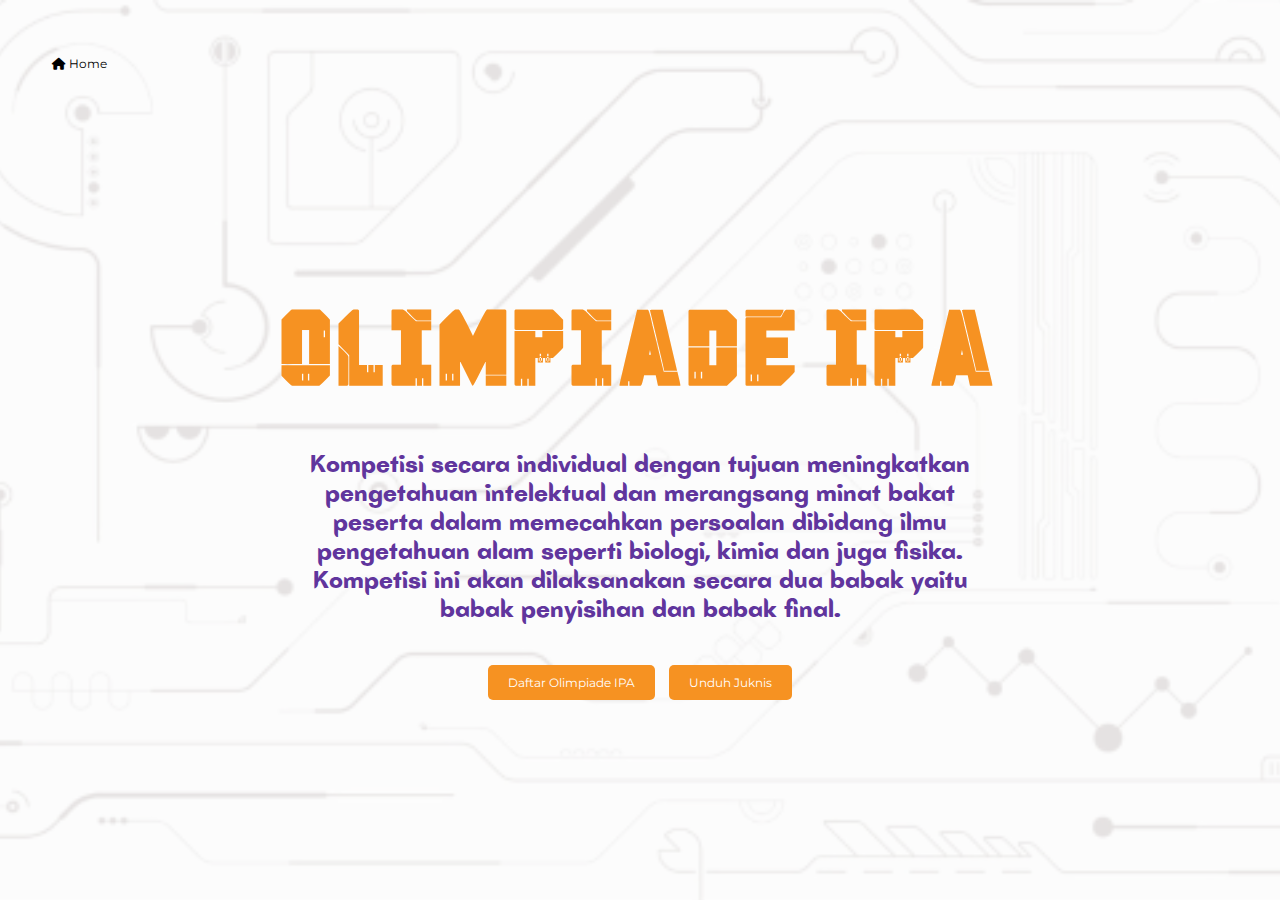
==== c-ipa.html @ 5451069b "second commit" ====
<!DOCTYPE html>
<html lang="en">

<head>
    <meta charset="UTF-8">
    <meta name="viewport" content="width=device-width, initial-scale=1.0">
    <link rel="stylesheet" href="https://cdnjs.cloudflare.com/ajax/libs/font-awesome/6.0.0-beta3/css/all.min.css">
    <link rel="stylesheet" href="style/competition.css">
    <link rel="stylesheet" href="style/responsive.css">
    <title>Olimpiade IPA</title>
</head>

<body>
    <main class="main-bg bg">
        <div class="container">
            <div class="row screen-main flex">
                <div class="nav flex col-12">
                    <a href="index.html"><i class="fas fa-home"></i> Home</a>
                </div>
                <div class="content flex col-12">
                    <h1>OLIMPIADE IPA</h1>
                    <p>Kompetisi secara individual dengan tujuan meningkatkan pengetahuan intelektual dan merangsang
                        minat bakat peserta dalam memecahkan persoalan dibidang ilmu pengetahuan alam seperti biologi,
                        kimia dan juga fisika. Kompetisi ini akan dilaksanakan secara dua babak yaitu babak penyisihan
                        dan babak final.</p>
                    <div class="btn">
                        <a href="/">Daftar Olimpiade IPA</a>
                        <a href="/">Unduh Juknis</a>
                    </div>
                </div>
            </div>
        </div>
    </main>
</body>

</html>
---- style/competition.css ----
/* Default */

* {
    margin: 0;
    padding: 0;
    box-sizing: border-box;
}

/* Import */

@font-face {
    font-family: 'cyborg';
    src: url('../fonts/Cyborg-Punk.ttf');
}

@font-face {
    font-family: 'batangas';
    src: url('../fonts/Batangas-Bold-700.otf');
}

@font-face {
    font-family: 'akira';
    src: url('../fonts/Akira-Expanded-Demo.otf');
}

@font-face {
    font-family: 'mont';
    src: url('../fonts/Montserrat-VariableFont_wght.ttf');
}

/* Template */

.flex {
    display: flex;
    justify-content: center;
    align-items: center;
    flex-direction: column;
}

.bg {
    position: relative;
    overflow: hidden;
}

.bg::before {
    content: '';
    position: absolute;
    top: 0;
    left: 0;
    width: 100%;
    height: 100%;
    
    background-position: center;
    background-repeat: no-repeat;
    background-size: cover;
    opacity: 0.5; /* Atur opasitas sesuai kebutuhan */
    z-index: 1;
}

.bg .row {
    position: relative;
    z-index: 2;
    padding: 20px;
    color: #000;
}

.main-bg::before {
    background-image: url('../assets/03-bg.png');
}

/* Main Page */

a {
    font-size: 12px;
    font-family: 'mont';
}

body {
    overflow: hidden;
}

main {
    height: 100vh;
}

.container {
    width: 100%;
    height: 100%;
}

.screen-main {
    width: 100%;
    height: 100%;
}

.screen-main .nav {
    height: 10%;
    align-items: start;
}

.screen-main .nav a {
    text-decoration: none;
    color: #000;

}

.screen-main .content {
    height: 90%;
    gap: 50px;
    text-align: center;
}

.screen-main .content h1 {
    color: #f69222;
    font-size: 60px;
    font-family: 'cyborg', 'mont';
}

.screen-main .content p {
    color: #60359d;
    width: 60%;
    font-size: 25px;
    font-weight: 400;
    font-family: 'batangas', 'mont';
}

.screen-main .content .btn a {
    text-decoration: none;
    color: white;
    border-radius: 5px;
    margin-inline: 5px;
    background-color: #f69222;
    padding: 10px 20px;
}

footer {
    width: 100%;
    height: 80px;
    background-color: #60359d;
}

footer p {
    color: white;
}

/* Responsive */

@media (max-width: 575.98px) {
    
    .screen-main .content {
        height: 90%;
        gap: 30px;
        text-align: center;
        padding-bottom: 100px;
    }
    
    .screen-main .content h1 {
        color: #f69222;
        font-size: 30px;
        font-family: 'cyborg', 'mont';
    }
    
    .screen-main .content p {
        color: #60359d;
        width: 90%;
        font-size: 15px;
        font-weight: 400;
        font-family: 'batangas', 'mont';
    }

    .screen-main .content .btn {
        display: flex;
    }
    
    .screen-main .content .btn a {
        text-decoration: none;
        color: white;
        border-radius: 5px;
        margin-inline: 5px;
        background-color: #f69222;
        padding: 10px 20px;
    }
}
---- style/responsive.css ----
/* Root variables for basic spacing and breakpoints */
:root {
    --spacing-unit: 16px;
    --breakpoint-xs: 0px;
    --breakpoint-sm: 576px;
    --breakpoint-md: 768px;
    --breakpoint-lg: 992px;
    --breakpoint-xl: 1200px;
  }
  
  /* Basic styles for the container */
  .container {
    width: 100%;
    margin-right: auto;
    margin-left: auto;
    padding-right: var(--spacing-unit);
    padding-left: var(--spacing-unit);
  }
  
  @media (min-width: var(--breakpoint-sm)) {
    .container {
      max-width: 540px;
    }
  }
  
  @media (min-width: var(--breakpoint-md)) {
    .container {
      max-width: 720px;
    }
  }
  
  @media (min-width: var(--breakpoint-lg)) {
    .container {
      max-width: 960px;
    }
  }
  
  @media (min-width: var(--breakpoint-xl)) {
    .container {
      max-width: 1140px;
    }
  }
  
  /* Row styles */
  .row {
    display: flex;
    flex-wrap: wrap;
    margin-right: -var(--spacing-unit);
    margin-left: -var(--spacing-unit);
  }
  
  /* Column styles */
  [class*='col-'] {
    position: relative;
    width: 100%;
    padding-right: var(--spacing-unit);
    padding-left: var(--spacing-unit);
  }
  
  /* Column width percentages */
  .col-1 { width: 8.33%; }
  .col-2 { width: 16.66%; }
  .col-3 { width: 25%; }
  .col-4 { width: 33.33%; }
  .col-5 { width: 41.66%; }
  .col-6 { width: 50%; }
  .col-7 { width: 58.33%; }
  .col-8 { width: 66.66%; }
  .col-9 { width: 75%; }
  .col-10 { width: 83.33%; }
  .col-11 { width: 91.66%; }
  .col-12 { width: 100%; }
  
 /* Extra small devices (portrait phones, less than 576px) */
@media (max-width: 575.98px) {
  .col-xs-1 { width: 8.33%; }
  .col-xs-2 { width: 16.66%; }
  .col-xs-3 { width: 25%; }
  .col-xs-4 { width: 33.33%; }
  .col-xs-5 { width: 41.66%; }
  .col-xs-6 { width: 50%; }
  .col-xs-7 { width: 58.33%; }
  .col-xs-8 { width: 66.66%; }
  .col-xs-9 { width: 75%; }
  .col-xs-10 { width: 83.33%; }
  .col-xs-11 { width: 91.66%; }
  .col-xs-12 { width: 100%; }
}

  
  /* Responsive columns for small devices */
  @media (min-width: var(--breakpoint-sm)) {
    .col-sm-1 { width: 8.33%; }
    .col-sm-2 { width: 16.66%; }
    .col-sm-3 { width: 25%; }
    .col-sm-4 { width: 33.33%; }
    .col-sm-5 { width: 41.66%; }
    .col-sm-6 { width: 50%; }
    .col-sm-7 { width: 58.33%; }
    .col-sm-8 { width: 66.66%; }
    .col-sm-9 { width: 75%; }
    .col-sm-10 { width: 83.33%; }
    .col-sm-11 { width: 91.66%; }
    .col-sm-12 { width: 100%; }
  }
  
  /* Responsive columns for medium devices */
  @media (max-width: var(--breakpoint-md)) {
    .col-md-1 { width: 8.33%; }
    .col-md-2 { width: 16.66%; }
    .col-md-3 { width: 25%; }
    .col-md-4 { width: 33.33%; }
    .col-md-5 { width: 41.66%; }
    .col-md-6 { width: 50%; }
    .col-md-7 { width: 58.33%; }
    .col-md-8 { width: 66.66%; }
    .col-md-9 { width: 75%; }
    .col-md-10 { width: 83.33%; }
    .col-md-11 { width: 91.66%; }
    .col-md-12 { width: 100%; }
  }
  
  /* Responsive columns for large devices */
  @media (max-width: var(--breakpoint-lg)) {
    .col-lg-1 { width: 8.33%; }
    .col-lg-2 { width: 16.66%; }
    .col-lg-3 { width: 25%; }
    .col-lg-4 { width: 33.33%; }
    .col-lg-5 { width: 41.66%; }
    .col-lg-6 { width: 50%; }
    .col-lg-7 { width: 58.33%; }
    .col-lg-8 { width: 66.66%; }
    .col-lg-9 { width: 75%; }
    .col-lg-10 { width: 83.33%; }
    .col-lg-11 { width: 91.66%; }
    .col-lg-12 { width: 100%; }
  }
  
  /* Responsive columns for extra large devices */
  @media (max-width: var(--breakpoint-xl)) {
    .col-xl-1 { width: 8.33%; }
    .col-xl-2 { width: 16.66%; }
    .col-xl-3 { width: 25%; }
    .col-xl-4 { width: 33.33%; }
    .col-xl-5 { width: 41.66%; }
    .col-xl-6 { width: 50%; }
    .col-xl-7 { width: 58.33%; }
    .col-xl-8 { width: 66.66%; }
    .col-xl-9 { width: 75%; }
    .col-xl-10 { width: 83.33%; }
    .col-xl-11 { width: 91.66%; }
    .col-xl-12 { width: 100%; }
  }
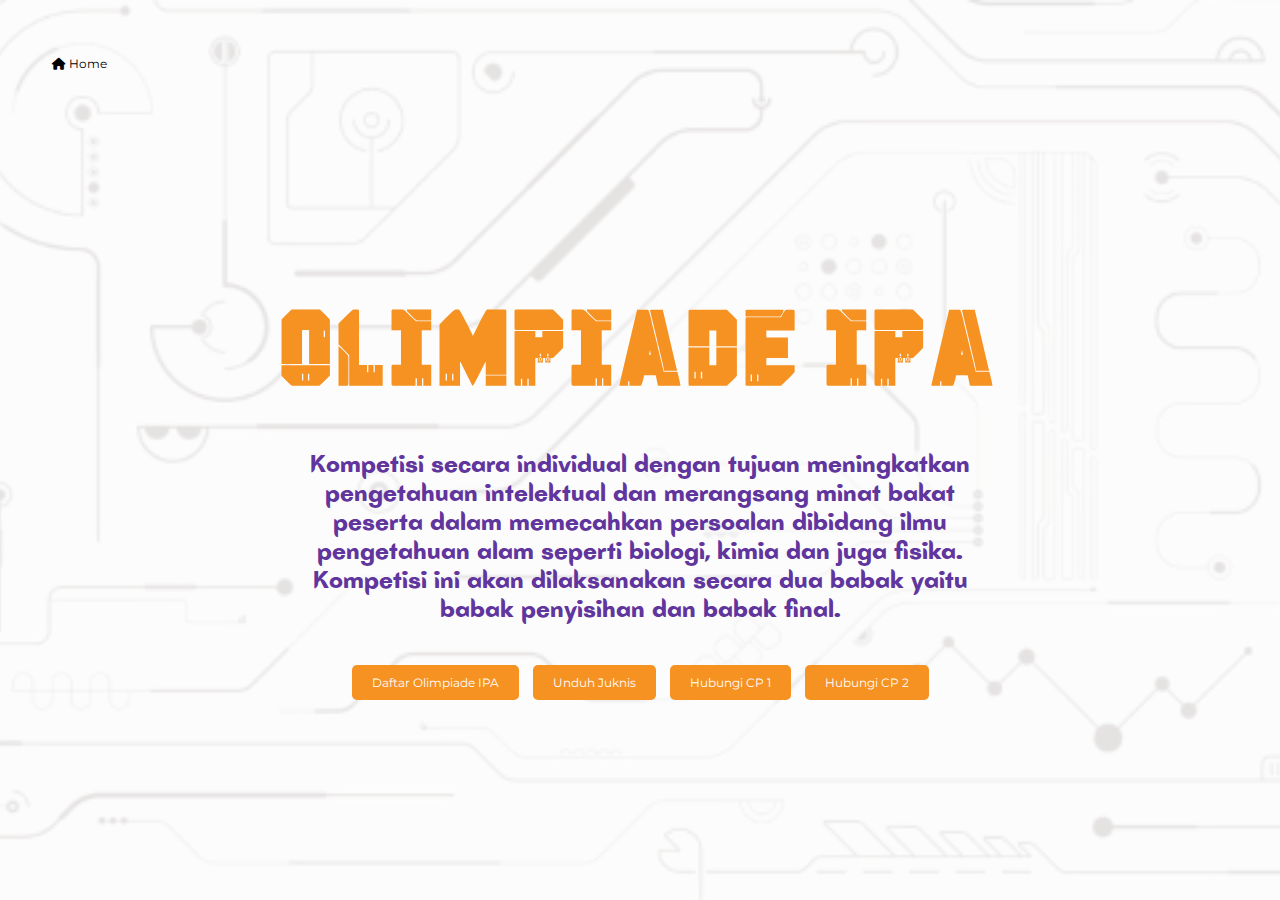
==== commit 5552b314: "CP" ====
--- a/c-ipa.html
+++ b/c-ipa.html
@@ -1,13 +1,20 @@
 <!DOCTYPE html>
-<html lang="en">
+<html lang="id">
 
 <head>
     <meta charset="UTF-8">
     <meta name="viewport" content="width=device-width, initial-scale=1.0">
+    <meta name="title" content="Lomba Olimpiade IPA Crescenta 2024">
+    <meta name="description" content="Ikuti Lomba IPA Crescenta 2024 dan tunjukkan keahlian Anda dalam sains! Ajang bergengsi ini menawarkan berbagai hadiah menarik untuk para ilmuwan muda. Daftar sekarang dan jadilah bagian dari kompetisi yang inspiratif ini.">
+    <meta name="keywords" content="Lomba IPA, Crescenta 2024, Kompetisi Sains, Ilmuwan Muda, Hadiah Menarik, Ajang Bergengsi, Daftar Lomba, Kompetisi Pelajar, Sains Pelajar, Penelitian Sains">
+    <meta name="author" content="Daffa Rafidan">
+    <link rel="canonical" href="https://crescenta2024.com/c-ipa.html">
+    <link rel="icon" href="assets/01-logoc.ico" type="image/x-icon">
+    <link rel="shortcut icon" href="assets/01-logoc.ico" type="image/x-icon">
     <link rel="stylesheet" href="https://cdnjs.cloudflare.com/ajax/libs/font-awesome/6.0.0-beta3/css/all.min.css">
     <link rel="stylesheet" href="style/competition.css">
     <link rel="stylesheet" href="style/responsive.css">
-    <title>Olimpiade IPA</title>
+    <title>Olimpiade IPA | Crescenta 2024</title>
 </head>
 
 <body>
@@ -24,8 +31,10 @@
                         kimia dan juga fisika. Kompetisi ini akan dilaksanakan secara dua babak yaitu babak penyisihan
                         dan babak final.</p>
                     <div class="btn">
-                        <a href="/">Daftar Olimpiade IPA</a>
+                        <a href="https://docs.google.com/forms/d/1oFFz5vOZBq4vJwti_7nRyC_HmvOHtviDKgd0fo-uerE/edit">Daftar Olimpiade IPA</a>
                         <a href="/">Unduh Juknis</a>
+                        <a href="https://wa.me/+6282135619803">Hubungi CP 1</a>
+                        <a href="https://wa.me/+6285641711063">Hubungi CP 2</a>
                     </div>
                 </div>
             </div>
--- a/style/competition.css
+++ b/style/competition.css
@@ -145,7 +145,7 @@
 
 /* Responsive */
 
-@media (max-width: 575.98px) {
+@media (max-width: 992px) {
     
     .screen-main .content {
         height: 90%;
@@ -180,4 +180,26 @@
         background-color: #f69222;
         padding: 10px 20px;
     }
+}
+
+@media screen and (max-width: 576px) {
+    .screen-main .content .btn {
+        display: flex;
+        flex-direction: column;
+        gap: 10px;
+        width: 95%;
+    }
+
+    .screen-main .content h1 {
+        font-size: 20px ;
+    }
+
+    .screen-main .content p {
+        font-size: 13px;
+        text-align: justify;
+    }
+
+    .screen-main .content .btn a {
+        font-size: 8px;
+    }
 }--- a/style/responsive.css
+++ b/style/responsive.css
@@ -1,154 +1,151 @@
 /* Root variables for basic spacing and breakpoints */
 :root {
-    --spacing-unit: 16px;
-    --breakpoint-xs: 0px;
-    --breakpoint-sm: 576px;
-    --breakpoint-md: 768px;
-    --breakpoint-lg: 992px;
-    --breakpoint-xl: 1200px;
-  }
-  
-  /* Basic styles for the container */
-  .container {
-    width: 100%;
-    margin-right: auto;
-    margin-left: auto;
-    padding-right: var(--spacing-unit);
-    padding-left: var(--spacing-unit);
-  }
-  
-  @media (min-width: var(--breakpoint-sm)) {
-    .container {
-      max-width: 540px;
-    }
-  }
-  
-  @media (min-width: var(--breakpoint-md)) {
-    .container {
-      max-width: 720px;
-    }
-  }
-  
-  @media (min-width: var(--breakpoint-lg)) {
-    .container {
-      max-width: 960px;
-    }
-  }
-  
-  @media (min-width: var(--breakpoint-xl)) {
-    .container {
-      max-width: 1140px;
-    }
-  }
-  
-  /* Row styles */
-  .row {
-    display: flex;
-    flex-wrap: wrap;
-    margin-right: -var(--spacing-unit);
-    margin-left: -var(--spacing-unit);
-  }
-  
-  /* Column styles */
-  [class*='col-'] {
-    position: relative;
-    width: 100%;
-    padding-right: var(--spacing-unit);
-    padding-left: var(--spacing-unit);
-  }
-  
-  /* Column width percentages */
-  .col-1 { width: 8.33%; }
-  .col-2 { width: 16.66%; }
-  .col-3 { width: 25%; }
-  .col-4 { width: 33.33%; }
-  .col-5 { width: 41.66%; }
-  .col-6 { width: 50%; }
-  .col-7 { width: 58.33%; }
-  .col-8 { width: 66.66%; }
-  .col-9 { width: 75%; }
-  .col-10 { width: 83.33%; }
-  .col-11 { width: 91.66%; }
-  .col-12 { width: 100%; }
-  
- /* Extra small devices (portrait phones, less than 576px) */
-@media (max-width: 575.98px) {
-  .col-xs-1 { width: 8.33%; }
-  .col-xs-2 { width: 16.66%; }
-  .col-xs-3 { width: 25%; }
-  .col-xs-4 { width: 33.33%; }
-  .col-xs-5 { width: 41.66%; }
-  .col-xs-6 { width: 50%; }
-  .col-xs-7 { width: 58.33%; }
-  .col-xs-8 { width: 66.66%; }
-  .col-xs-9 { width: 75%; }
-  .col-xs-10 { width: 83.33%; }
-  .col-xs-11 { width: 91.66%; }
-  .col-xs-12 { width: 100%; }
+  --spacing-unit: 16px;
+  --breakpoint-xs: 575px;
+  --breakpoint-sm: 576px;
+  --breakpoint-md: 768px;
+  --breakpoint-lg: 992px;
+  --breakpoint-xl: 1200px;
 }
 
-  
-  /* Responsive columns for small devices */
-  @media (min-width: var(--breakpoint-sm)) {
-    .col-sm-1 { width: 8.33%; }
-    .col-sm-2 { width: 16.66%; }
-    .col-sm-3 { width: 25%; }
-    .col-sm-4 { width: 33.33%; }
-    .col-sm-5 { width: 41.66%; }
-    .col-sm-6 { width: 50%; }
-    .col-sm-7 { width: 58.33%; }
-    .col-sm-8 { width: 66.66%; }
-    .col-sm-9 { width: 75%; }
-    .col-sm-10 { width: 83.33%; }
-    .col-sm-11 { width: 91.66%; }
-    .col-sm-12 { width: 100%; }
+/* Basic styles for the container */
+.container {
+  width: 100%;
+  margin-right: auto;
+  margin-left: auto;
+  padding-right: var(--spacing-unit);
+  padding-left: var(--spacing-unit);
+}
+
+@media (min-width: var(--breakpoint-sm)) {
+  .container {
+      max-width: 540px;
   }
-  
-  /* Responsive columns for medium devices */
-  @media (max-width: var(--breakpoint-md)) {
-    .col-md-1 { width: 8.33%; }
-    .col-md-2 { width: 16.66%; }
-    .col-md-3 { width: 25%; }
-    .col-md-4 { width: 33.33%; }
-    .col-md-5 { width: 41.66%; }
-    .col-md-6 { width: 50%; }
-    .col-md-7 { width: 58.33%; }
-    .col-md-8 { width: 66.66%; }
-    .col-md-9 { width: 75%; }
-    .col-md-10 { width: 83.33%; }
-    .col-md-11 { width: 91.66%; }
-    .col-md-12 { width: 100%; }
+}
+
+@media (min-width: var(--breakpoint-md)) {
+  .container {
+      max-width: 720px;
   }
-  
-  /* Responsive columns for large devices */
-  @media (max-width: var(--breakpoint-lg)) {
-    .col-lg-1 { width: 8.33%; }
-    .col-lg-2 { width: 16.66%; }
-    .col-lg-3 { width: 25%; }
-    .col-lg-4 { width: 33.33%; }
-    .col-lg-5 { width: 41.66%; }
-    .col-lg-6 { width: 50%; }
-    .col-lg-7 { width: 58.33%; }
-    .col-lg-8 { width: 66.66%; }
-    .col-lg-9 { width: 75%; }
-    .col-lg-10 { width: 83.33%; }
-    .col-lg-11 { width: 91.66%; }
-    .col-lg-12 { width: 100%; }
+}
+
+@media (min-width: var(--breakpoint-lg)) {
+  .container {
+      max-width: 960px;
   }
-  
-  /* Responsive columns for extra large devices */
-  @media (max-width: var(--breakpoint-xl)) {
-    .col-xl-1 { width: 8.33%; }
-    .col-xl-2 { width: 16.66%; }
-    .col-xl-3 { width: 25%; }
-    .col-xl-4 { width: 33.33%; }
-    .col-xl-5 { width: 41.66%; }
-    .col-xl-6 { width: 50%; }
-    .col-xl-7 { width: 58.33%; }
-    .col-xl-8 { width: 66.66%; }
-    .col-xl-9 { width: 75%; }
-    .col-xl-10 { width: 83.33%; }
-    .col-xl-11 { width: 91.66%; }
-    .col-xl-12 { width: 100%; }
+}
+
+@media (min-width: var(--breakpoint-xl)) {
+  .container {
+      max-width: 1140px;
   }
-  +}
+
+/* Row styles */
+.row {
+  display: flex;
+  flex-wrap: wrap;
+  margin-right: -var(--spacing-unit);
+  margin-left: -var(--spacing-unit);
+}
+
+/* Column styles */
+[class*='col-'] {
+  position: relative;
+  width: 100%;
+  padding-right: var(--spacing-unit);
+  padding-left: var(--spacing-unit);
+}
+
+/* Column width percentages */
+.col-1 { width: 8.33%; }
+.col-2 { width: 16.66%; }
+.col-3 { width: 25%; }
+.col-4 { width: 33.33%; }
+.col-5 { width: 41.66%; }
+.col-6 { width: 50%; }
+.col-7 { width: 58.33%; }
+.col-8 { width: 66.66%; }
+.col-9 { width: 75%; }
+.col-10 { width: 83.33%; }
+.col-11 { width: 91.66%; }
+.col-12 { width: 100%; }
+
+@media (max-width: var(--breakpoint-xs)) {
+  .col-sm-1 { width: 8.33%; }
+  .col-sm-2 { width: 16.66%; }
+  .col-sm-3 { width: 25%; }
+  .col-xs-4 { width: 33.33%; }
+  .col-sm-5 { width: 41.66%; }
+  .col-sm-6 { width: 50%; }
+  .col-sm-7 { width: 58.33%; }
+  .col-xs-8 { width: 66.66%; }
+  .col-sm-9 { width: 75%; }
+  .col-sm-10 { width: 83.33%; }
+  .col-sm-11 { width: 91.66%; }
+  .col-sm-12 { width: 100%; }
+}
+
+/* Responsive columns for small devices */
+@media (min-width: var(--breakpoint-sm)) {
+  .col-sm-1 { width: 8.33%; }
+  .col-sm-2 { width: 16.66%; }
+  .col-sm-3 { width: 25%; }
+  .col-sm-4 { width: 33.33%; }
+  .col-sm-5 { width: 41.66%; }
+  .col-sm-6 { width: 50%; }
+  .col-sm-7 { width: 58.33%; }
+  .col-sm-8 { width: 66.66%; }
+  .col-sm-9 { width: 75%; }
+  .col-sm-10 { width: 83.33%; }
+  .col-sm-11 { width: 91.66%; }
+  .col-sm-12 { width: 100%; }
+}
+
+/* Responsive columns for medium devices */
+@media (min-width: var(--breakpoint-md)) {
+  .col-md-1 { width: 8.33%; }
+  .col-md-2 { width: 16.66%; }
+  .col-md-3 { width: 25%; }
+  .col-md-4 { width: 33.33%; }
+  .col-md-5 { width: 41.66%; }
+  .col-md-6 { width: 50%; }
+  .col-md-7 { width: 58.33%; }
+  .col-md-8 { width: 66.66%; }
+  .col-md-9 { width: 75%; }
+  .col-md-10 { width: 83.33%; }
+  .col-md-11 { width: 91.66%; }
+  .col-md-12 { width: 100%; }
+}
+
+/* Responsive columns for large devices */
+@media (min-width: var(--breakpoint-lg)) {
+  .col-lg-1 { width: 8.33%; }
+  .col-lg-2 { width: 16.66%; }
+  .col-lg-3 { width: 25%; }
+  .col-lg-4 { width: 33.33%; }
+  .col-lg-5 { width: 41.66%; }
+  .col-lg-6 { width: 50%; }
+  .col-lg-7 { width: 58.33%; }
+  .col-lg-8 { width: 66.66%; }
+  .col-lg-9 { width: 75%; }
+  .col-lg-10 { width: 83.33%; }
+  .col-lg-11 { width: 91.66%; }
+  .col-lg-12 { width: 100%; }
+}
+
+/* Responsive columns for extra large devices */
+@media (min-width: var(--breakpoint-xl)) {
+  .col-xl-1 { width: 8.33%; }
+  .col-xl-2 { width: 16.66%; }
+  .col-xl-3 { width: 25%; }
+  .col-xl-4 { width: 33.33%; }
+  .col-xl-5 { width: 41.66%; }
+  .col-xl-6 { width: 50%; }
+  .col-xl-7 { width: 58.33%; }
+  .col-xl-8 { width: 66.66%; }
+  .col-xl-9 { width: 75%; }
+  .col-xl-10 { width: 83.33%; }
+  .col-xl-11 { width: 91.66%; }
+  .col-xl-12 { width: 100%; }
+}
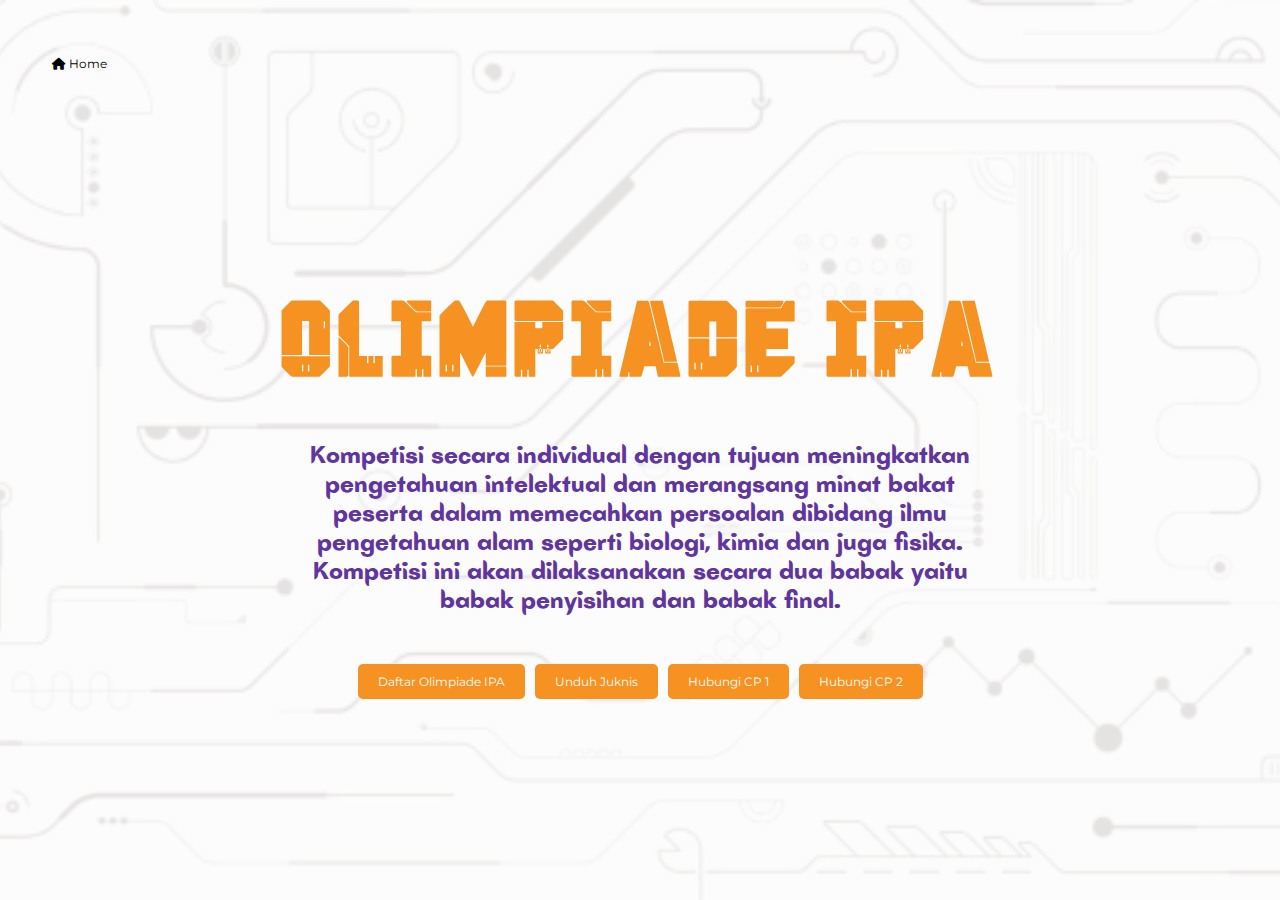
==== commit 33be1124: "final 1" ====
--- a/c-ipa.html
+++ b/c-ipa.html
@@ -32,7 +32,8 @@
                         dan babak final.</p>
                     <div class="btn">
                         <a href="https://docs.google.com/forms/d/1oFFz5vOZBq4vJwti_7nRyC_HmvOHtviDKgd0fo-uerE/edit">Daftar Olimpiade IPA</a>
-                        <a href="/">Unduh Juknis</a>
+                        <a class="redirect">Unduh Juknis</a>
+                        <script src="script/comp.js"></script>
                         <a href="https://wa.me/+6282135619803">Hubungi CP 1</a>
                         <a href="https://wa.me/+6285641711063">Hubungi CP 2</a>
                     </div>
--- a/style/competition.css
+++ b/style/competition.css
@@ -73,6 +73,7 @@
 a {
     font-size: 12px;
     font-family: 'mont';
+    cursor: pointer;
 }
 
 body {
@@ -122,6 +123,11 @@
     font-size: 25px;
     font-weight: 400;
     font-family: 'batangas', 'mont';
+}
+
+.screen-main .content .btn {
+    display: flex;
+    align-items: center;
 }
 
 .screen-main .content .btn a {
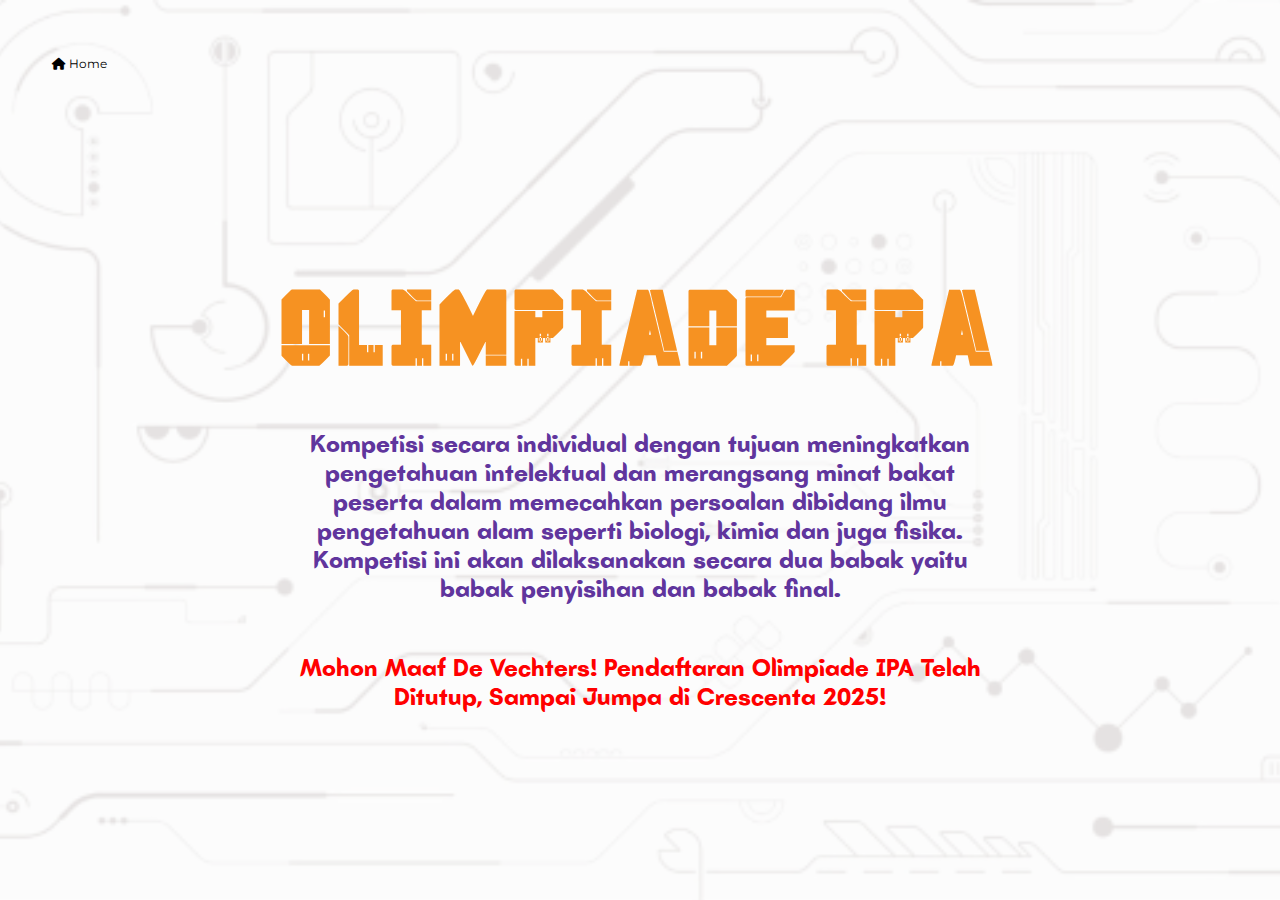
==== commit 06c424eb: "close 3" ====
--- a/c-ipa.html
+++ b/c-ipa.html
@@ -30,13 +30,14 @@
                         minat bakat peserta dalam memecahkan persoalan dibidang ilmu pengetahuan alam seperti biologi,
                         kimia dan juga fisika. Kompetisi ini akan dilaksanakan secara dua babak yaitu babak penyisihan
                         dan babak final.</p>
-                    <div class="btn">
+                    <!-- <div class="btn">
                         <a href="https://docs.google.com/forms/d/1oFFz5vOZBq4vJwti_7nRyC_HmvOHtviDKgd0fo-uerE/edit">Daftar Olimpiade IPA</a>
                         <a class="redirect">Unduh Juknis</a>
                         <script src="script/comp.js"></script>
                         <a href="https://wa.me/+6282135619803">Hubungi CP 1</a>
                         <a href="https://wa.me/+6285641711063">Hubungi CP 2</a>
-                    </div>
+                    </div> -->
+                    <p style="color: red;">Mohon Maaf De Vechters! Pendaftaran Olimpiade IPA Telah Ditutup, Sampai Jumpa di Crescenta 2025!</p>
                 </div>
             </div>
         </div>
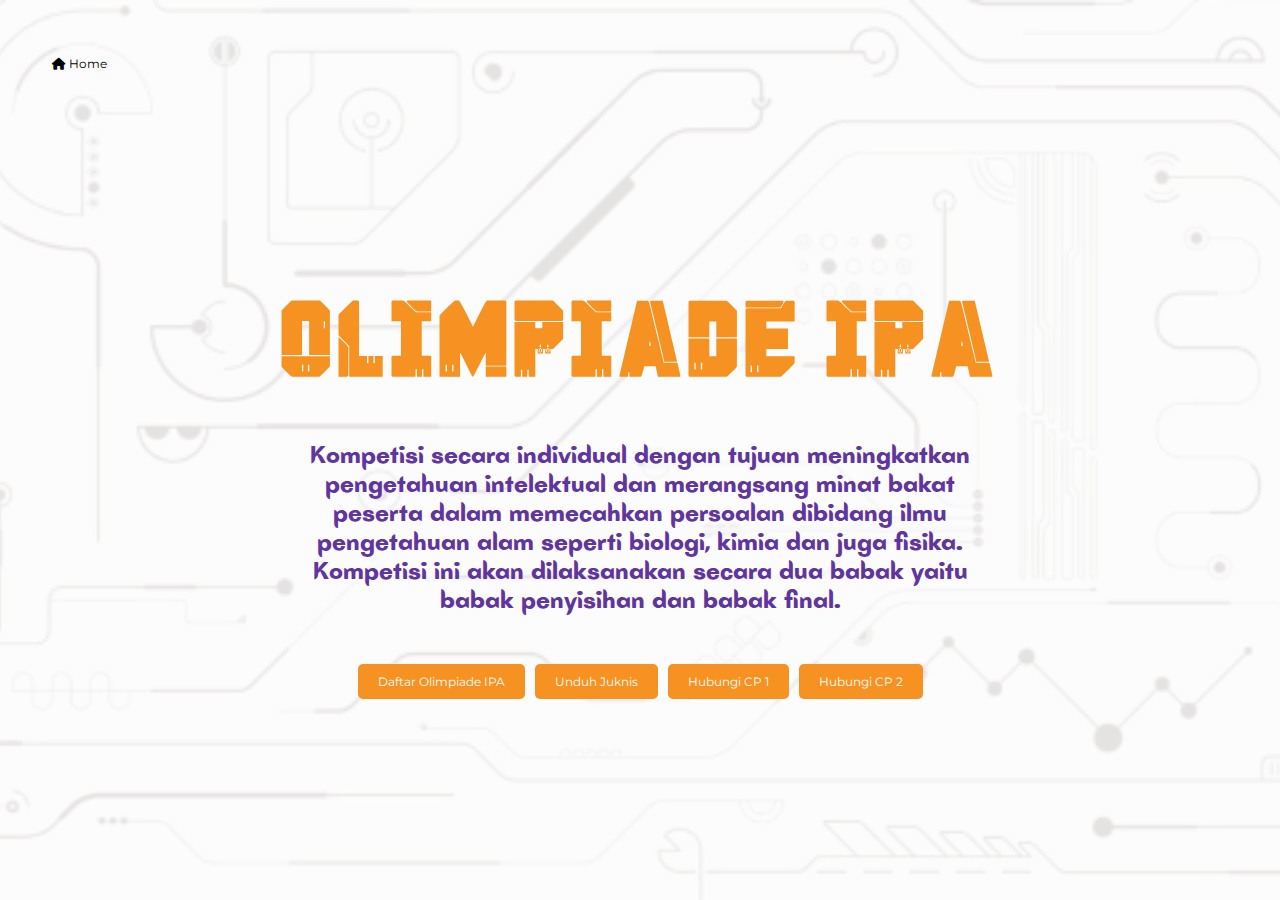
==== commit f5b62162: "close 4" ====
--- a/c-ipa.html
+++ b/c-ipa.html
@@ -30,14 +30,13 @@
                         minat bakat peserta dalam memecahkan persoalan dibidang ilmu pengetahuan alam seperti biologi,
                         kimia dan juga fisika. Kompetisi ini akan dilaksanakan secara dua babak yaitu babak penyisihan
                         dan babak final.</p>
-                    <!-- <div class="btn">
+                    <div class="btn">
                         <a href="https://docs.google.com/forms/d/1oFFz5vOZBq4vJwti_7nRyC_HmvOHtviDKgd0fo-uerE/edit">Daftar Olimpiade IPA</a>
                         <a class="redirect">Unduh Juknis</a>
                         <script src="script/comp.js"></script>
                         <a href="https://wa.me/+6282135619803">Hubungi CP 1</a>
                         <a href="https://wa.me/+6285641711063">Hubungi CP 2</a>
-                    </div> -->
-                    <p style="color: red;">Mohon Maaf De Vechters! Pendaftaran Olimpiade IPA Telah Ditutup, Sampai Jumpa di Crescenta 2025!</p>
+                    </div>
                 </div>
             </div>
         </div>
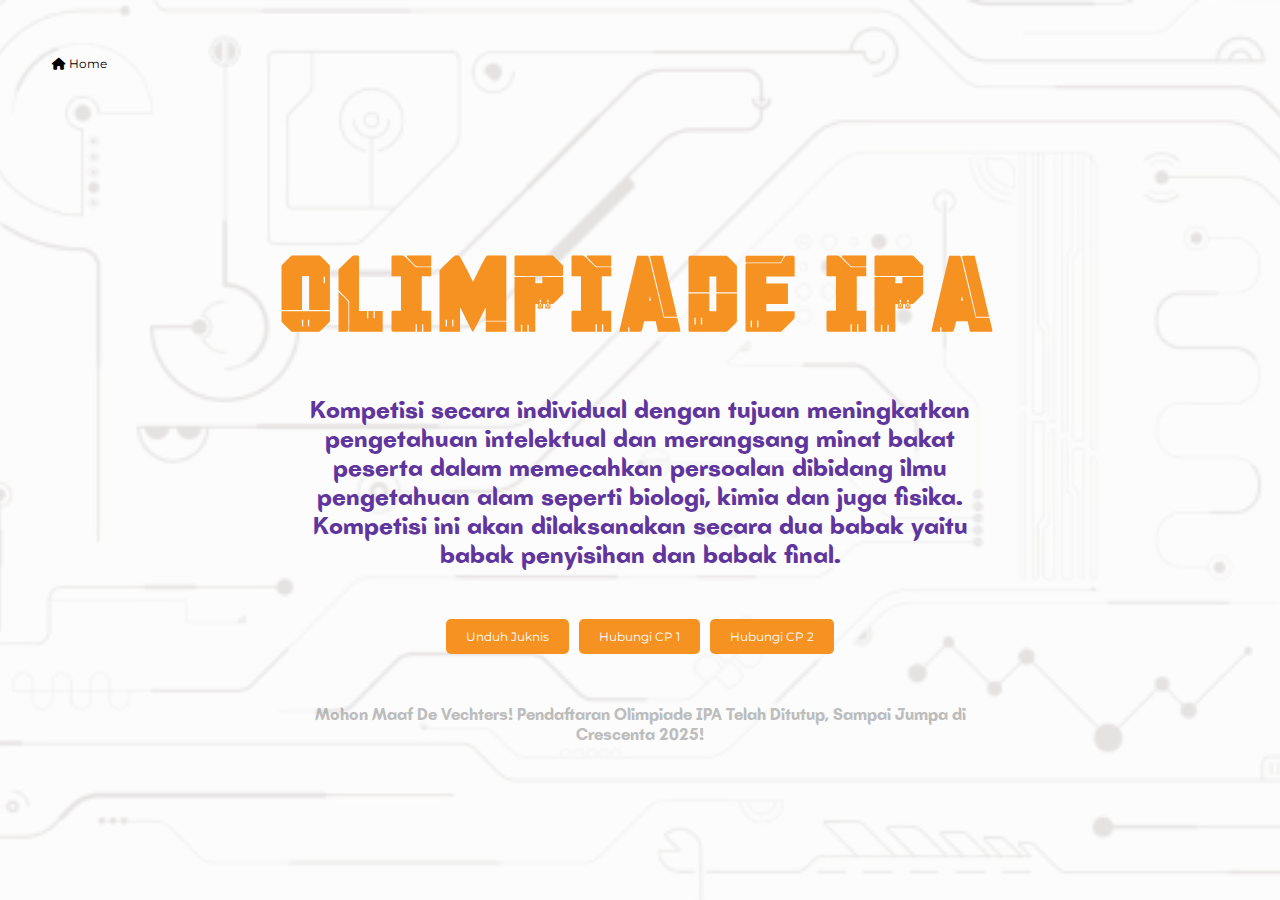
==== commit eb1a35a2: "close 5" ====
--- a/c-ipa.html
+++ b/c-ipa.html
@@ -31,12 +31,13 @@
                         kimia dan juga fisika. Kompetisi ini akan dilaksanakan secara dua babak yaitu babak penyisihan
                         dan babak final.</p>
                     <div class="btn">
-                        <a href="https://docs.google.com/forms/d/1oFFz5vOZBq4vJwti_7nRyC_HmvOHtviDKgd0fo-uerE/edit">Daftar Olimpiade IPA</a>
+                        <!-- <a href="https://docs.google.com/forms/d/1oFFz5vOZBq4vJwti_7nRyC_HmvOHtviDKgd0fo-uerE/edit">Daftar Olimpiade IPA</a> -->
                         <a class="redirect">Unduh Juknis</a>
                         <script src="script/comp.js"></script>
                         <a href="https://wa.me/+6282135619803">Hubungi CP 1</a>
                         <a href="https://wa.me/+6285641711063">Hubungi CP 2</a>
                     </div>
+                    <p style="color: grey; font-size: 17px; opacity: 0.5;">Mohon Maaf De Vechters! Pendaftaran Olimpiade IPA Telah Ditutup, Sampai Jumpa di Crescenta 2025!</p>
                 </div>
             </div>
         </div>
